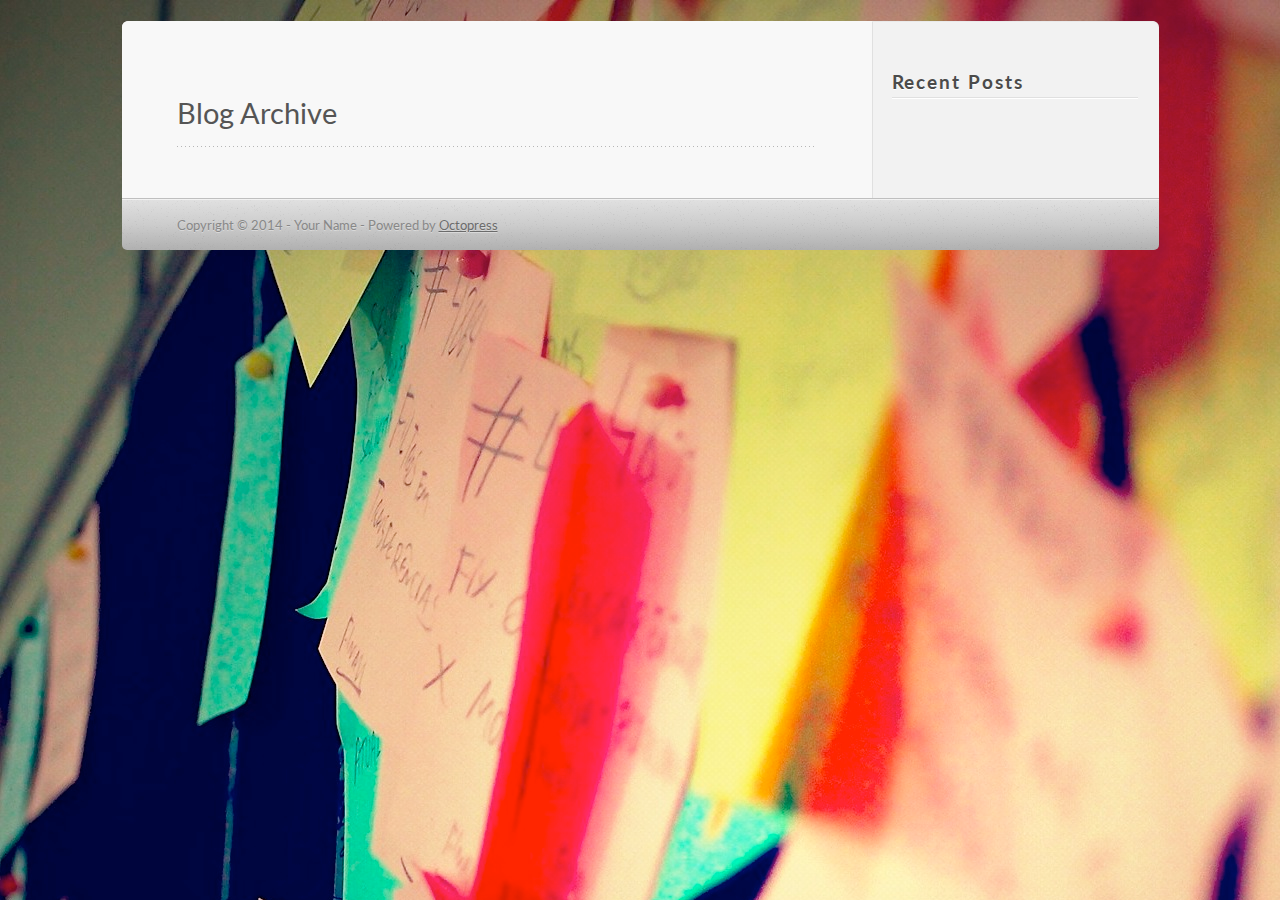
==== archives/index.html @ b5dac249 "Site updated at 2014-02-24 21:12:00 UTC" ====
<!DOCTYPE html>
<!--[if IEMobile 7 ]><html class="no-js iem7"><![endif]-->
<!--[if lt IE 9]><html class="no-js lte-ie8"><![endif]-->
<!--[if (gt IE 8)|(gt IEMobile 7)|!(IEMobile)|!(IE)]><!--><html class="no-js" lang="en"><!--<![endif]-->
<head>
  <meta charset="utf-8">
  <title>Blog Archive - My Octopress Blog</title>
  <meta name="author" content="Your Name">

  
  <meta name="description" content=" Blog Archive Recent Posts ">
  

  <!-- http://t.co/dKP3o1e -->
  <meta name="HandheldFriendly" content="True">
  <meta name="MobileOptimized" content="320">
  <meta name="viewport" content="width=device-width, initial-scale=1">

  
  <link rel="canonical" href="http://www.markkevans.com/archives">
  <link href="/favicon.png" rel="icon">
  <link href="/stylesheets/screen.css" media="screen, projection" rel="stylesheet" type="text/css">
  <link href="/atom.xml" rel="alternate" title="My Octopress Blog" type="application/atom+xml">
  <script src="/javascripts/modernizr-2.0.js"></script>
  <script src="//ajax.googleapis.com/ajax/libs/jquery/1.9.1/jquery.min.js"></script>
  <script>!window.jQuery && document.write(unescape('%3Cscript src="./javascripts/lib/jquery.min.js"%3E%3C/script%3E'))</script>
  <script src="/javascripts/octopress.js" type="text/javascript"></script>
  <!--Fonts from Google"s Web font directory at http://google.com/webfonts -->
<link href="http://fonts.googleapis.com/css?family=PT+Serif:regular,italic,bold,bolditalic" rel="stylesheet" type="text/css">
<link href="http://fonts.googleapis.com/css?family=PT+Sans:regular,italic,bold,bolditalic" rel="stylesheet" type="text/css">
<link href='http://fonts.googleapis.com/css?family=Lato:400,700,400italic,700italic' rel='stylesheet' type='text/css'>


  

</head>

<body   >
  <header role="banner"><hgroup>
</hgroup>

</header>
  <!-- <nav role="navigation"><ul class="subscription" data-subscription="rss">
  <li><a href="/atom.xml" rel="subscribe-rss" title="subscribe via RSS">RSS</a></li>
  
</ul>
  
<form action="http://google.com/search" method="get">
  <fieldset role="search">
    <input type="hidden" name="q" value="site:www.markkevans.com" />
    <input class="search" type="text" name="q" results="0" placeholder="Search"/>
  </fieldset>
</form>
  
<ul class="main-navigation">
  <li><a href="/">Blog</a></li>
  <li><a href="/blog/archives">Archives</a></li>
</ul>

</nav> -->
  <div id="main">
    <div id="content">
      <div>
<article role="article">
  
  <header>
    <h1 class="entry-title">Blog Archive</h1>
    
  </header>
  
  <div id="blog-archives">

</div>

  
</article>

</div>

<aside class="sidebar">
  
    <section>
  <h1>Recent Posts</h1>
  <ul id="recent_posts">
    
  </ul>
</section>





  
</aside>


    </div>
  </div>
  <footer role="contentinfo"><p>
  Copyright &copy; 2014 - Your Name -
  <span class="credit">Powered by <a href="http://octopress.org">Octopress</a></span>
</p>

</footer>
  







  <script type="text/javascript">
    (function(){
      var twitterWidgets = document.createElement('script');
      twitterWidgets.type = 'text/javascript';
      twitterWidgets.async = true;
      twitterWidgets.src = 'http://platform.twitter.com/widgets.js';
      document.getElementsByTagName('head')[0].appendChild(twitterWidgets);
    })();
  </script>





</body>
</html>
---- stylesheets/screen.css ----
html,body,div,span,applet,object,iframe,h1,h2,h3,h4,h5,h6,p,blockquote,pre,a,abbr,acronym,address,big,cite,code,del,dfn,em,img,ins,kbd,q,s,samp,small,strike,strong,sub,sup,tt,var,b,u,i,center,dl,dt,dd,ol,ul,li,fieldset,form,label,legend,table,caption,tbody,tfoot,thead,tr,th,td,article,aside,canvas,details,embed,figure,figcaption,footer,header,hgroup,menu,nav,output,ruby,section,summary,time,mark,audio,video{margin:0;padding:0;border:0;font:inherit;font-size:100%;vertical-align:baseline}html{line-height:1}ol,ul{list-style:none}table{border-collapse:collapse;border-spacing:0}caption,th,td{text-align:left;font-weight:normal;vertical-align:middle}q,blockquote{quotes:none}q:before,q:after,blockquote:before,blockquote:after{content:"";content:none}a img{border:none}article,aside,details,figcaption,figure,footer,header,hgroup,menu,nav,section,summary{display:block}article,aside,details,figcaption,figure,footer,header,hgroup,menu,nav,section,summary{display:block}a{color:#f3644c}a:visited{color:#9af239}a:focus{color:#ff8773}a:hover{color:#ff8773}a:active{color:#ff4627}aside.sidebar a{color:#f3644c}aside.sidebar a:focus{color:#ff8773}aside.sidebar a:hover{color:#ff8773}aside.sidebar a:active{color:#ff4627}a{-webkit-transition:color 0.3s;-moz-transition:color 0.3s;-o-transition:color 0.3s;transition:color 0.3s}html{background:#252525 url('/images/line-tile.png?1393188889') top left}body>div{background:#f2f2f2 url('/images/noise.png?1393276262') top left;border-bottom:1px solid #bfbfbf}body>div>div{background:#f8f8f8 url('/images/noise.png?1393276262') top left;border-right:1px solid #e0e0e0}.heading,body>header h1,h1,h2,h3,h4,h5,h6{font-family:"Lato",sans-serif}.sans,body>header h2,article header p.meta,article>footer,#content .blog-index footer,html .gist .gist-file .gist-meta,#blog-archives a.category,#blog-archives time,aside.sidebar section,body>footer{font-family:"Lato",sans-serif}.serif,body,#content .blog-index a[rel=full-article]{font-family:"Lato",sans-serif}.mono,pre,code,tt,p code,li code{font-family:Menlo,Monaco,"Andale Mono","lucida console","Courier New",monospace}body>header h1{font-size:2.2em;font-family:"League",Helvetica,Arial,sans-serif;font-weight:normal;line-height:1.2em;margin-bottom:0.6667em}body>header h2{font-family:"Lato",sans-serif}body{line-height:1.5em;color:#222}h1{font-size:2.2em;line-height:1.2em}@media only screen and (min-width: 992px){body{font-size:1.15em}h1{font-size:2.6em;line-height:1.2em}}h1,h2,h3,h4,h5,h6{text-rendering:optimizelegibility;margin-bottom:1em;font-weight:bold}h2,section h1{font-size:1.5em}h3,section h2,section section h1{font-size:1.3em}h4,section h3,section section h2,section section section h1{font-size:1em}h5,section h4,section section h3{font-size:.9em}h6,section h5,section section h4,section section section h3{font-size:.8em}p,article blockquote,ul,ol{margin-bottom:1.5em}ul{list-style-type:disc}ul ul{list-style-type:circle;margin-bottom:0px}ul ul ul{list-style-type:square;margin-bottom:0px}ol{list-style-type:decimal}ol ol{list-style-type:lower-alpha;margin-bottom:0px}ol ol ol{list-style-type:lower-roman;margin-bottom:0px}ul,ul ul,ul ol,ol,ol ul,ol ol{margin-left:1.3em}ul ul,ul ol,ol ul,ol ol{margin-bottom:0em}strong{font-weight:bold}em{font-style:italic}sup,sub{font-size:0.75em;position:relative;display:inline-block;padding:0 .2em;line-height:.8em}sup{top:-.5em}sub{bottom:-.5em}a[rev='footnote']{font-size:.75em;padding:0 .3em;line-height:1}q{font-style:italic}q:before{content:"\201C"}q:after{content:"\201D"}em,dfn{font-style:italic}strong,dfn{font-weight:bold}del,s{text-decoration:line-through}abbr,acronym{border-bottom:1px dotted;cursor:help}hr{margin-bottom:0.2em}small{font-size:.8em}big{font-size:1.2em}article blockquote{font-style:italic;position:relative;font-size:1.2em;line-height:1.5em;padding-left:1em;border-left:4px solid rgba(170,170,170,0.5)}article blockquote cite{font-style:italic}article blockquote cite a{color:#aaa !important;word-wrap:break-word}article blockquote cite:before{content:'\2014';padding-right:.3em;padding-left:.3em;color:#aaa}@media only screen and (min-width: 992px){article blockquote{padding-left:1.5em;border-left-width:4px}}.pullquote-right:before,.pullquote-left:before{padding:0;border:none;content:attr(data-pullquote);float:right;width:45%;margin:.5em 0 1em 1.5em;position:relative;top:7px;font-size:1.4em;line-height:1.45em}.pullquote-left:before{float:left;margin:.5em 1.5em 1em 0}.force-wrap,article a,aside.sidebar a{white-space:-moz-pre-wrap;white-space:-pre-wrap;white-space:-o-pre-wrap;white-space:pre-wrap;word-wrap:break-word}.group,body>header,body>nav,body>footer,body #content>article,body #content>div>article,body #content>div>section,body div.pagination,aside.sidebar,#main,#content,.sidebar{*zoom:1}.group:after,body>header:after,body>nav:after,body>footer:after,body #content>article:after,body #content>div>section:after,body div.pagination:after,#main:after,#content:after,.sidebar:after{content:"";display:table;clear:both}body{-webkit-text-size-adjust:none;max-width:1037px;position:relative;margin:0 auto}body>header,body>nav,body>footer,body #content>article,body #content>div>article,body #content>div>section{padding-left:18px;padding-right:18px}@media only screen and (min-width: 480px){body>header,body>nav,body>footer,body #content>article,body #content>div>article,body #content>div>section{padding-left:25px;padding-right:25px}}@media only screen and (min-width: 768px){body>header,body>nav,body>footer,body #content>article,body #content>div>article,body #content>div>section{padding-left:35px;padding-right:35px}}@media only screen and (min-width: 992px){body>header,body>nav,body>footer,body #content>article,body #content>div>article,body #content>div>section{padding-left:55px;padding-right:55px}}body div.pagination{margin-left:18px;margin-right:18px}@media only screen and (min-width: 480px){body div.pagination{margin-left:25px;margin-right:25px}}@media only screen and (min-width: 768px){body div.pagination{margin-left:35px;margin-right:35px}}@media only screen and (min-width: 992px){body div.pagination{margin-left:55px;margin-right:55px}}body>header{font-size:1em;padding-top:1.5em;padding-bottom:1.5em}#content{overflow:hidden}#content>div,#content>article{width:100%}aside.sidebar{float:none;padding:0 18px 1px;background-color:#f7f7f7;border-top:1px solid #e0e0e0}.flex-content,article img,article video,article .flash-video,aside.sidebar img{max-width:100%;height:auto}.basic-alignment.left,article img.left,article video.left,article .left.flash-video,aside.sidebar img.left{float:left;margin-right:1.5em}.basic-alignment.right,article img.right,article video.right,article .right.flash-video,aside.sidebar img.right{float:right;margin-left:1.5em}.basic-alignment.center,article img.center,article video.center,article .center.flash-video,aside.sidebar img.center{display:block;margin:0 auto 1.5em}.basic-alignment.left,article img.left,article video.left,article .left.flash-video,aside.sidebar img.left,.basic-alignment.right,article img.right,article video.right,article .right.flash-video,aside.sidebar img.right{margin-bottom:.8em}.toggle-sidebar,.no-sidebar .toggle-sidebar{display:none}@media only screen and (min-width: 750px){body.sidebar-footer aside.sidebar{float:none;width:auto;clear:left;margin:0;padding:0 35px 1px;background-color:#f7f7f7;border-top:1px solid #eaeaea}body.sidebar-footer aside.sidebar section.odd,body.sidebar-footer aside.sidebar section.even{float:left;width:48%}body.sidebar-footer aside.sidebar section.odd{margin-left:0}body.sidebar-footer aside.sidebar section.even{margin-left:4%}body.sidebar-footer aside.sidebar.thirds section{width:30%;margin-left:5%}body.sidebar-footer aside.sidebar.thirds section.first{margin-left:0;clear:both}}body.sidebar-footer #content{margin-right:0px}body.sidebar-footer .toggle-sidebar{display:none}@media only screen and (min-width: 550px){body>header{font-size:1em}}@media only screen and (min-width: 750px){aside.sidebar{float:none;width:auto;clear:left;margin:0;padding:0 35px 1px;background-color:#f7f7f7;border-top:1px solid #eaeaea}aside.sidebar section.odd,aside.sidebar section.even{float:left;width:48%}aside.sidebar section.odd{margin-left:0}aside.sidebar section.even{margin-left:4%}aside.sidebar.thirds section{width:30%;margin-left:5%}aside.sidebar.thirds section.first{margin-left:0;clear:both}}@media only screen and (min-width: 768px){body{-webkit-text-size-adjust:auto}body>header{font-size:1.2em}#main{padding:0;margin:0 auto}#content{overflow:visible;margin-right:286px;position:relative}.no-sidebar #content{margin-right:0;border-right:0}.collapse-sidebar #content{margin-right:20px}#content>div,#content>article{padding-top:17.5px;padding-bottom:17.5px;float:left}aside.sidebar{width:256px;padding:0 15px 15px;background:none;clear:none;float:left;margin:0 -100% 0 0}aside.sidebar section{width:auto;margin-left:0}aside.sidebar section.odd,aside.sidebar section.even{float:none;width:auto;margin-left:0}.collapse-sidebar aside.sidebar{float:none;width:auto;clear:left;margin:0;padding:0 35px 1px;background-color:#f7f7f7;border-top:1px solid #eaeaea}.collapse-sidebar aside.sidebar section.odd,.collapse-sidebar aside.sidebar section.even{float:left;width:48%}.collapse-sidebar aside.sidebar section.odd{margin-left:0}.collapse-sidebar aside.sidebar section.even{margin-left:4%}.collapse-sidebar aside.sidebar.thirds section{width:30%;margin-left:5%}.collapse-sidebar aside.sidebar.thirds section.first{margin-left:0;clear:both}}@media only screen and (min-width: 992px){body>header{font-size:1.3em}#content{margin-right:286px}#content>div,#content>article{padding-top:27.5px;padding-bottom:27.5px}aside.sidebar{width:246px;padding:1.2em 20px 20px}.collapse-sidebar aside.sidebar{padding-left:55px;padding-right:55px}}@media only screen and (min-width: 768px){ul,ol{margin-left:0}}body>header{background:#333}body>header h1{display:inline-block;margin:0}body>header h1 a,body>header h1 a:visited,body>header h1 a:hover{color:#f2f2f2;text-decoration:none}body>header h2{margin:.2em 0 0;font-size:1em;color:#aaa;font-weight:normal}body>nav{position:relative;background-color:#ccc;background:url('/images/noise.png?1393276262'),-webkit-gradient(linear, 50% 0%, 50% 100%, color-stop(0%, #e0e0e0), color-stop(50%, #cccccc), color-stop(100%, #b0b0b0));background:url('/images/noise.png?1393276262'),-webkit-linear-gradient(#e0e0e0,#cccccc,#b0b0b0);background:url('/images/noise.png?1393276262'),-moz-linear-gradient(#e0e0e0,#cccccc,#b0b0b0);background:url('/images/noise.png?1393276262'),-o-linear-gradient(#e0e0e0,#cccccc,#b0b0b0);background:url('/images/noise.png?1393276262'),linear-gradient(#e0e0e0,#cccccc,#b0b0b0);border-top:1px solid #f2f2f2;border-bottom:1px solid #8c8c8c;padding-top:.35em;padding-bottom:.35em}body>nav form{-webkit-background-clip:padding;-moz-background-clip:padding;background-clip:padding-box;margin:0;padding:0}body>nav form .search{padding:.3em .5em 0;font-size:.85em;font-family:"Lato",sans-serif;line-height:1.1em;width:95%;-webkit-border-radius:0.5em;-moz-border-radius:0.5em;-ms-border-radius:0.5em;-o-border-radius:0.5em;border-radius:0.5em;-webkit-background-clip:padding;-moz-background-clip:padding;background-clip:padding-box;-webkit-box-shadow:#d1d1d1 0 1px;-moz-box-shadow:#d1d1d1 0 1px;box-shadow:#d1d1d1 0 1px;background-color:#f2f2f2;border:1px solid #b3b3b3;color:#888}body>nav form .search:focus{color:#444;border-color:#80b1df;-webkit-box-shadow:#80b1df 0 0 4px,#80b1df 0 0 3px inset;-moz-box-shadow:#80b1df 0 0 4px,#80b1df 0 0 3px inset;box-shadow:#80b1df 0 0 4px,#80b1df 0 0 3px inset;background-color:#fff;outline:none}body>nav fieldset[role=search]{float:right;width:48%}body>nav fieldset.mobile-nav{float:left;width:48%}body>nav fieldset.mobile-nav select{width:100%;font-size:.8em;border:1px solid #888}body>nav ul{display:none}@media only screen and (min-width: 550px){body>nav{font-size:.9em}body>nav ul{margin:0;padding:0;border:0;overflow:hidden;*zoom:1;float:left;display:block;padding-top:.15em}body>nav ul li{list-style-image:none;list-style-type:none;margin-left:0;white-space:nowrap;display:inline;float:left;padding-left:0;padding-right:0}body>nav ul li:first-child,body>nav ul li.first{padding-left:0}body>nav ul li:last-child{padding-right:0}body>nav ul li.last{padding-right:0}body>nav ul.subscription{margin-left:.8em;float:right}body>nav ul.subscription li:last-child a{padding-right:0}body>nav ul li{margin:0}body>nav a{color:#6b6b6b;font-family:"Lato",sans-serif;text-shadow:#ebebeb 0 1px;float:left;text-decoration:none;font-size:1.1em;padding:.1em 0;line-height:1.5em}body>nav a:visited{color:#6b6b6b}body>nav a:hover{color:#2b2b2b}body>nav li+li{border-left:1px solid #b0b0b0;margin-left:.8em}body>nav li+li a{padding-left:.8em;border-left:1px solid #dedede}body>nav form{float:right;text-align:left;padding-left:.8em;width:221px}body>nav form .search{width:93%;font-size:.95em;line-height:1.2em}body>nav ul[data-subscription$=email]+form{width:143px}body>nav ul[data-subscription$=email]+form .search{width:91%}body>nav fieldset.mobile-nav{display:none}body>nav fieldset[role=search]{width:99%}}@media only screen and (min-width: 992px){body>nav form{width:201px}body>nav ul[data-subscription$=email]+form{width:133px}}.no-placeholder body>nav .search{background:#f2f2f2 url('/images/search.png?1393276262') 0.3em 0.25em no-repeat;text-indent:1.3em}@media only screen and (min-width: 550px){.maskImage body>nav ul[data-subscription$=email]+form{width:169px}}@media only screen and (min-width: 992px){.maskImage body>nav ul[data-subscription$=email]+form{width:159px}}.maskImage ul.subscription{position:relative;top:.2em}.maskImage ul.subscription li,.maskImage ul.subscription a{border:0;padding:0}.maskImage a[rel=subscribe-rss]{position:relative;top:0px;text-indent:-999999em;background-color:#dedede;border:0;padding:0}.maskImage a[rel=subscribe-rss],.maskImage a[rel=subscribe-rss]:after{-webkit-mask-image:url('/images/rss.png?1393276262');-moz-mask-image:url('/images/rss.png?1393276262');-ms-mask-image:url('/images/rss.png?1393276262');-o-mask-image:url('/images/rss.png?1393276262');mask-image:url('/images/rss.png?1393276262');-webkit-mask-repeat:no-repeat;-moz-mask-repeat:no-repeat;-ms-mask-repeat:no-repeat;-o-mask-repeat:no-repeat;mask-repeat:no-repeat;width:22px;height:22px}.maskImage a[rel=subscribe-rss]:after{content:"";position:absolute;top:-1px;left:0;background-color:#ababab}.maskImage a[rel=subscribe-rss]:hover:after{background-color:#9e9e9e}.maskImage a[rel=subscribe-email]{position:relative;top:0px;text-indent:-999999em;background-color:#dedede;border:0;padding:0}.maskImage a[rel=subscribe-email],.maskImage a[rel=subscribe-email]:after{-webkit-mask-image:url('/images/email.png?1393276262');-moz-mask-image:url('/images/email.png?1393276262');-ms-mask-image:url('/images/email.png?1393276262');-o-mask-image:url('/images/email.png?1393276262');mask-image:url('/images/email.png?1393276262');-webkit-mask-repeat:no-repeat;-moz-mask-repeat:no-repeat;-ms-mask-repeat:no-repeat;-o-mask-repeat:no-repeat;mask-repeat:no-repeat;width:28px;height:22px}.maskImage a[rel=subscribe-email]:after{content:"";position:absolute;top:-1px;left:0;background-color:#ababab}.maskImage a[rel=subscribe-email]:hover:after{background-color:#9e9e9e}article{padding-top:1em}article header{position:relative;padding-top:2em;padding-bottom:1em;margin-bottom:1em;background:url('[data-uri]') bottom left repeat-x}article header h1{margin:0}article header h1 a{text-decoration:none}article header h1 a:hover{text-decoration:underline}article header p{font-size:.9em;color:#aaa;margin:0}article header p.meta{text-transform:uppercase;position:absolute;top:0}@media only screen and (min-width: 768px){article header{margin-bottom:1.5em;padding-bottom:1em;background:url('[data-uri]') bottom left repeat-x}}article h2{padding-top:0.8em;background:url('[data-uri]') top left repeat-x}.entry-content article h2:first-child,article header+h2{padding-top:0}article h2:first-child,article header+h2{background:none}article .feature{padding-top:.5em;margin-bottom:1em;padding-bottom:1em;background:url('[data-uri]') bottom left repeat-x;font-size:2.0em;font-style:italic;line-height:1.3em}article img,article video,article .flash-video{-webkit-border-radius:0.3em;-moz-border-radius:0.3em;-ms-border-radius:0.3em;-o-border-radius:0.3em;border-radius:0.3em;-webkit-box-shadow:rgba(0,0,0,0.15) 0 1px 4px;-moz-box-shadow:rgba(0,0,0,0.15) 0 1px 4px;box-shadow:rgba(0,0,0,0.15) 0 1px 4px;-webkit-box-sizing:border-box;-moz-box-sizing:border-box;box-sizing:border-box;border:#fff 0.5em solid}article video,article .flash-video{margin:0 auto 1.5em}article video{display:block;width:100%}article .flash-video>div{position:relative;display:block;padding-bottom:56.25%;padding-top:1px;height:0;overflow:hidden}article .flash-video>div iframe,article .flash-video>div object,article .flash-video>div embed{position:absolute;top:0;left:0;width:100%;height:100%}article>footer{padding-bottom:2.5em;margin-top:2em}article>footer p.meta{margin-bottom:.8em;font-size:.85em;clear:both;overflow:hidden}.blog-index article+article{background:url('[data-uri]') top left repeat-x}#content .blog-index{padding-top:0;padding-bottom:0}#content .blog-index article{padding-top:2em}#content .blog-index article header{background:none;padding-bottom:0}#content .blog-index article h1{font-size:2.2em}#content .blog-index article h1 a{color:inherit}#content .blog-index article h1 a:hover{color:#ff8773}#content .blog-index a[rel=full-article]{background:#ebebeb;display:inline-block;padding:.4em .8em;margin-right:.5em;text-decoration:none;color:#666;-webkit-transition:background-color 0.5s;-moz-transition:background-color 0.5s;-o-transition:background-color 0.5s;transition:background-color 0.5s}#content .blog-index a[rel=full-article]:hover{background:#ff8773;text-shadow:none;color:#f8f8f8}#content .blog-index footer{margin-top:1em}.separator,article>footer .byline+time:before,article>footer time+time:before,article>footer .comments:before,article>footer .byline ~ .categories:before{content:"\2022 ";padding:0 .4em 0 .2em;display:inline-block}#content div.pagination{text-align:center;font-size:.95em;position:relative;background:url('[data-uri]') top left repeat-x;padding-top:1.5em;padding-bottom:1.5em}#content div.pagination a{text-decoration:none;color:#aaa}#content div.pagination a.prev{position:absolute;left:0}#content div.pagination a.next{position:absolute;right:0}#content div.pagination a:hover{color:#ff8773}#content div.pagination a[href*=archive]:before,#content div.pagination a[href*=archive]:after{content:'\2014';padding:0 .3em}p.meta+.sharing{padding-top:1em;padding-left:0;background:url('[data-uri]') top left repeat-x}#fb-root{display:none}.highlight,html .gist .gist-file .gist-syntax .gist-highlight{border:1px solid #05232b !important}.highlight table td.code,html .gist .gist-file .gist-syntax .gist-highlight table td.code{width:100%}.highlight .line-numbers,html .gist .gist-file .gist-syntax .highlight .line_numbers{text-align:right;font-size:13px;line-height:1.45em;background:#073642 url('/images/noise.png?1393276262') top left !important;border-right:1px solid #00232c !important;-webkit-box-shadow:#083e4b -1px 0 inset;-moz-box-shadow:#083e4b -1px 0 inset;box-shadow:#083e4b -1px 0 inset;text-shadow:#021014 0 -1px;padding:.8em !important;-webkit-border-radius:0;-moz-border-radius:0;-ms-border-radius:0;-o-border-radius:0;border-radius:0}.highlight .line-numbers span,html .gist .gist-file .gist-syntax .highlight .line_numbers span{color:#586e75 !important}figure.code,.gist-file,pre{-webkit-box-shadow:rgba(0,0,0,0.06) 0 0 10px;-moz-box-shadow:rgba(0,0,0,0.06) 0 0 10px;box-shadow:rgba(0,0,0,0.06) 0 0 10px}figure.code .highlight pre,.gist-file .highlight pre,pre .highlight pre{-webkit-box-shadow:none;-moz-box-shadow:none;box-shadow:none}.gist .highlight *::-moz-selection,figure.code .highlight *::-moz-selection{background:#386774;color:inherit;text-shadow:#002b36 0 1px}.gist .highlight *::-webkit-selection,figure.code .highlight *::-webkit-selection{background:#386774;color:inherit;text-shadow:#002b36 0 1px}.gist .highlight *::selection,figure.code .highlight *::selection{background:#386774;color:inherit;text-shadow:#002b36 0 1px}html .gist .gist-file{margin-bottom:1.8em;position:relative;border:none;padding-top:26px !important}html .gist .gist-file .highlight{margin-bottom:0}html .gist .gist-file .gist-syntax{border-bottom:0 !important;background:none !important}html .gist .gist-file .gist-syntax .gist-highlight{background:#002b36 !important}html .gist .gist-file .gist-syntax .highlight pre{padding:0}html .gist .gist-file .gist-meta{padding:.6em 0.8em;border:1px solid #083e4b !important;color:#586e75;font-size:.7em !important;background:#073642 url('/images/noise.png?1393276262') top left;line-height:1.5em}html .gist .gist-file .gist-meta a{color:#75878b !important;text-decoration:none}html .gist .gist-file .gist-meta a:hover{text-decoration:underline}html .gist .gist-file .gist-meta a:hover{color:#93a1a1 !important}html .gist .gist-file .gist-meta a[href*='#file']{position:absolute;top:0;left:0;right:-10px;color:#474747 !important}html .gist .gist-file .gist-meta a[href*='#file']:hover{color:#f3644c !important}html .gist .gist-file .gist-meta a[href*=raw]{top:.4em}pre{background:#002b36 url('/images/noise.png?1393276262') top left;-webkit-border-radius:0.4em;-moz-border-radius:0.4em;-ms-border-radius:0.4em;-o-border-radius:0.4em;border-radius:0.4em;border:1px solid #05232b;line-height:1.45em;font-size:13px;margin-bottom:2.1em;padding:.8em 1em;color:#93a1a1;overflow:auto}h3.filename+pre{-moz-border-radius-topleft:0px;-webkit-border-top-left-radius:0px;border-top-left-radius:0px;-moz-border-radius-topright:0px;-webkit-border-top-right-radius:0px;border-top-right-radius:0px}p code,li code{display:inline-block;white-space:no-wrap;background:#fff;font-size:.8em;line-height:1.5em;color:#555;border:1px solid #ddd;-webkit-border-radius:0.4em;-moz-border-radius:0.4em;-ms-border-radius:0.4em;-o-border-radius:0.4em;border-radius:0.4em;padding:0 .3em;margin:-1px 0}p pre code,li pre code{font-size:1em !important;background:none;border:none}.pre-code,html .gist .gist-file .gist-syntax .highlight pre,.highlight code{font-family:Menlo,Monaco,"Andale Mono","lucida console","Courier New",monospace !important;overflow:scroll;overflow-y:hidden;display:block;padding:.8em;overflow-x:auto;line-height:1.45em;background:#002b36 url('/images/noise.png?1393276262') top left !important;color:#93a1a1 !important}.pre-code span,html .gist .gist-file .gist-syntax .highlight pre span,.highlight code span{color:#93a1a1 !important}.pre-code span,html .gist .gist-file .gist-syntax .highlight pre span,.highlight code span{font-style:normal !important;font-weight:normal !important}.pre-code .c,html .gist .gist-file .gist-syntax .highlight pre .c,.highlight code .c{color:#586e75 !important;font-style:italic !important}.pre-code .cm,html .gist .gist-file .gist-syntax .highlight pre .cm,.highlight code .cm{color:#586e75 !important;font-style:italic !important}.pre-code .cp,html .gist .gist-file .gist-syntax .highlight pre .cp,.highlight code .cp{color:#586e75 !important;font-style:italic !important}.pre-code .c1,html .gist .gist-file .gist-syntax .highlight pre .c1,.highlight code .c1{color:#586e75 !important;font-style:italic !important}.pre-code .cs,html .gist .gist-file .gist-syntax .highlight pre .cs,.highlight code .cs{color:#586e75 !important;font-weight:bold !important;font-style:italic !important}.pre-code .err,html .gist .gist-file .gist-syntax .highlight pre .err,.highlight code .err{color:#dc322f !important;background:none !important}.pre-code .k,html .gist .gist-file .gist-syntax .highlight pre .k,.highlight code .k{color:#cb4b16 !important}.pre-code .o,html .gist .gist-file .gist-syntax .highlight pre .o,.highlight code .o{color:#93a1a1 !important;font-weight:bold !important}.pre-code .p,html .gist .gist-file .gist-syntax .highlight pre .p,.highlight code .p{color:#93a1a1 !important}.pre-code .ow,html .gist .gist-file .gist-syntax .highlight pre .ow,.highlight code .ow{color:#2aa198 !important;font-weight:bold !important}.pre-code .gd,html .gist .gist-file .gist-syntax .highlight pre .gd,.highlight code .gd{color:#93a1a1 !important;background-color:#372c34 !important;display:inline-block}.pre-code .gd .x,html .gist .gist-file .gist-syntax .highlight pre .gd .x,.highlight code .gd .x{color:#93a1a1 !important;background-color:#4d2d33 !important;display:inline-block}.pre-code .ge,html .gist .gist-file .gist-syntax .highlight pre .ge,.highlight code .ge{color:#93a1a1 !important;font-style:italic !important}.pre-code .gh,html .gist .gist-file .gist-syntax .highlight pre .gh,.highlight code .gh{color:#586e75 !important}.pre-code .gi,html .gist .gist-file .gist-syntax .highlight pre .gi,.highlight code .gi{color:#93a1a1 !important;background-color:#1a412b !important;display:inline-block}.pre-code .gi .x,html .gist .gist-file .gist-syntax .highlight pre .gi .x,.highlight code .gi .x{color:#93a1a1 !important;background-color:#355720 !important;display:inline-block}.pre-code .gs,html .gist .gist-file .gist-syntax .highlight pre .gs,.highlight code .gs{color:#93a1a1 !important;font-weight:bold !important}.pre-code .gu,html .gist .gist-file .gist-syntax .highlight pre .gu,.highlight code .gu{color:#6c71c4 !important}.pre-code .kc,html .gist .gist-file .gist-syntax .highlight pre .kc,.highlight code .kc{color:#859900 !important;font-weight:bold !important}.pre-code .kd,html .gist .gist-file .gist-syntax .highlight pre .kd,.highlight code .kd{color:#268bd2 !important}.pre-code .kp,html .gist .gist-file .gist-syntax .highlight pre .kp,.highlight code .kp{color:#cb4b16 !important;font-weight:bold !important}.pre-code .kr,html .gist .gist-file .gist-syntax .highlight pre .kr,.highlight code .kr{color:#d33682 !important;font-weight:bold !important}.pre-code .kt,html .gist .gist-file .gist-syntax .highlight pre .kt,.highlight code .kt{color:#2aa198 !important}.pre-code .n,html .gist .gist-file .gist-syntax .highlight pre .n,.highlight code .n{color:#268bd2 !important}.pre-code .na,html .gist .gist-file .gist-syntax .highlight pre .na,.highlight code .na{color:#268bd2 !important}.pre-code .nb,html .gist .gist-file .gist-syntax .highlight pre .nb,.highlight code .nb{color:#859900 !important}.pre-code .nc,html .gist .gist-file .gist-syntax .highlight pre .nc,.highlight code .nc{color:#d33682 !important}.pre-code .no,html .gist .gist-file .gist-syntax .highlight pre .no,.highlight code .no{color:#b58900 !important}.pre-code .nl,html .gist .gist-file .gist-syntax .highlight pre .nl,.highlight code .nl{color:#859900 !important}.pre-code .ne,html .gist .gist-file .gist-syntax .highlight pre .ne,.highlight code .ne{color:#268bd2 !important;font-weight:bold !important}.pre-code .nf,html .gist .gist-file .gist-syntax .highlight pre .nf,.highlight code .nf{color:#268bd2 !important;font-weight:bold !important}.pre-code .nn,html .gist .gist-file .gist-syntax .highlight pre .nn,.highlight code .nn{color:#b58900 !important}.pre-code .nt,html .gist .gist-file .gist-syntax .highlight pre .nt,.highlight code .nt{color:#268bd2 !important;font-weight:bold !important}.pre-code .nx,html .gist .gist-file .gist-syntax .highlight pre .nx,.highlight code .nx{color:#b58900 !important}.pre-code .vg,html .gist .gist-file .gist-syntax .highlight pre .vg,.highlight code .vg{color:#268bd2 !important}.pre-code .vi,html .gist .gist-file .gist-syntax .highlight pre .vi,.highlight code .vi{color:#268bd2 !important}.pre-code .nv,html .gist .gist-file .gist-syntax .highlight pre .nv,.highlight code .nv{color:#268bd2 !important}.pre-code .mf,html .gist .gist-file .gist-syntax .highlight pre .mf,.highlight code .mf{color:#2aa198 !important}.pre-code .m,html .gist .gist-file .gist-syntax .highlight pre .m,.highlight code .m{color:#2aa198 !important}.pre-code .mh,html .gist .gist-file .gist-syntax .highlight pre .mh,.highlight code .mh{color:#2aa198 !important}.pre-code .mi,html .gist .gist-file .gist-syntax .highlight pre .mi,.highlight code .mi{color:#2aa198 !important}.pre-code .s,html .gist .gist-file .gist-syntax .highlight pre .s,.highlight code .s{color:#2aa198 !important}.pre-code .sd,html .gist .gist-file .gist-syntax .highlight pre .sd,.highlight code .sd{color:#2aa198 !important}.pre-code .s2,html .gist .gist-file .gist-syntax .highlight pre .s2,.highlight code .s2{color:#2aa198 !important}.pre-code .se,html .gist .gist-file .gist-syntax .highlight pre .se,.highlight code .se{color:#dc322f !important}.pre-code .si,html .gist .gist-file .gist-syntax .highlight pre .si,.highlight code .si{color:#268bd2 !important}.pre-code .sr,html .gist .gist-file .gist-syntax .highlight pre .sr,.highlight code .sr{color:#2aa198 !important}.pre-code .s1,html .gist .gist-file .gist-syntax .highlight pre .s1,.highlight code .s1{color:#2aa198 !important}.pre-code div .gd,html .gist .gist-file .gist-syntax .highlight pre div .gd,.highlight code div .gd,.pre-code div .gd .x,html .gist .gist-file .gist-syntax .highlight pre div .gd .x,.highlight code div .gd .x,.pre-code div .gi,html .gist .gist-file .gist-syntax .highlight pre div .gi,.highlight code div .gi,.pre-code div .gi .x,html .gist .gist-file .gist-syntax .highlight pre div .gi .x,.highlight code div .gi .x{display:inline-block;width:100%}.highlight,.gist-highlight{margin-bottom:1.8em;background:#002b36;overflow-y:hidden;overflow-x:auto}.highlight pre,.gist-highlight pre{background:none;-webkit-border-radius:0px;-moz-border-radius:0px;-ms-border-radius:0px;-o-border-radius:0px;border-radius:0px;border:none;padding:0;margin-bottom:0}pre::-webkit-scrollbar,.highlight::-webkit-scrollbar,.gist-highlight::-webkit-scrollbar{height:.5em;background:rgba(255,255,255,0.15)}pre::-webkit-scrollbar-thumb:horizontal,.highlight::-webkit-scrollbar-thumb:horizontal,.gist-highlight::-webkit-scrollbar-thumb:horizontal{background:rgba(255,255,255,0.2);-webkit-border-radius:4px;border-radius:4px}.highlight code{background:#000}figure.code{background:none;padding:0;border:0;margin-bottom:1.5em}figure.code pre{margin-bottom:0}figure.code figcaption{position:relative}figure.code .highlight{margin-bottom:0}.code-title,html .gist .gist-file .gist-meta a[href*='#file'],h3.filename,figure.code figcaption{text-align:center;font-size:13px;line-height:2em;text-shadow:#cbcccc 0 1px 0;color:#474747;font-weight:normal;margin-bottom:0;-moz-border-radius-topleft:5px;-webkit-border-top-left-radius:5px;border-top-left-radius:5px;-moz-border-radius-topright:5px;-webkit-border-top-right-radius:5px;border-top-right-radius:5px;font-family:"Helvetica Neue", Arial, "Lucida Grande", "Lucida Sans Unicode", Lucida, sans-serif;background:#aaa url('/images/code_bg.png?1393276262') top repeat-x;border:1px solid #565656;border-top-color:#cbcbcb;border-left-color:#a5a5a5;border-right-color:#a5a5a5;border-bottom:0}.download-source,html .gist .gist-file .gist-meta a[href*=raw],figure.code figcaption a{position:absolute;right:.8em;text-decoration:none;color:#666 !important;z-index:1;font-size:13px;text-shadow:#cbcccc 0 1px 0;padding-left:3em}.download-source:hover,html .gist .gist-file .gist-meta a[href*=raw]:hover,figure.code figcaption a:hover{text-decoration:underline}#archive #content>div,#archive #content>div>article{padding-top:0}#blog-archives{color:#aaa}#blog-archives article{padding:1em 0 1em;position:relative;background:url('[data-uri]') bottom left repeat-x}#blog-archives article:last-child{background:none}#blog-archives article footer{padding:0;margin:0}#blog-archives h1{color:#222;margin-bottom:.3em}#blog-archives h2{display:none}#blog-archives h1{font-size:1.5em}#blog-archives h1 a{text-decoration:none;color:inherit;font-weight:normal;display:inline-block}#blog-archives h1 a:hover{text-decoration:underline}#blog-archives h1 a:hover{color:#ff8773}#blog-archives a.category,#blog-archives time{color:#aaa}#blog-archives .entry-content{display:none}#blog-archives time{font-size:.9em;line-height:1.2em}#blog-archives time .month,#blog-archives time .day{display:inline-block}#blog-archives time .month{text-transform:uppercase}#blog-archives p{margin-bottom:1em}#blog-archives a,#blog-archives .entry-content a{color:inherit}#blog-archives a:hover,#blog-archives .entry-content a:hover{color:#ff8773}#blog-archives a:hover{color:#ff8773}@media only screen and (min-width: 550px){#blog-archives article{margin-left:5em}#blog-archives h2{margin-bottom:.3em;font-weight:normal;display:inline-block;position:relative;top:-1px;float:left}#blog-archives h2:first-child{padding-top:.75em}#blog-archives time{position:absolute;text-align:right;left:0em;top:1.8em}#blog-archives .year{display:none}#blog-archives article{padding-left:4.5em;padding-bottom:.7em}#blog-archives a.category{line-height:1.1em}}#content>.category article{margin-left:0;padding-left:6.8em}#content>.category .year{display:inline}.side-shadow-border,aside.sidebar section h1,aside.sidebar li{-webkit-box-shadow:#fff 0 1px;-moz-box-shadow:#fff 0 1px;box-shadow:#fff 0 1px}aside.sidebar{overflow:hidden;color:#4b4b4b;text-shadow:#fff 0 1px}aside.sidebar section{font-size:.8em;line-height:1.4em;margin-bottom:1.5em}aside.sidebar section h1{margin:1.5em 0 0;padding-bottom:.2em;border-bottom:1px solid #e0e0e0}aside.sidebar section h1+p{padding-top:.4em}aside.sidebar img{-webkit-border-radius:0.3em;-moz-border-radius:0.3em;-ms-border-radius:0.3em;-o-border-radius:0.3em;border-radius:0.3em;-webkit-box-shadow:rgba(0,0,0,0.15) 0 1px 4px;-moz-box-shadow:rgba(0,0,0,0.15) 0 1px 4px;box-shadow:rgba(0,0,0,0.15) 0 1px 4px;-webkit-box-sizing:border-box;-moz-box-sizing:border-box;box-sizing:border-box;border:#fff 0.3em solid}aside.sidebar ul{margin-bottom:0.5em;margin-left:0}aside.sidebar li{list-style:none;padding:.5em 0;margin:0;border-bottom:1px solid #e0e0e0}aside.sidebar li p:last-child{margin-bottom:0}aside.sidebar a{color:inherit;-webkit-transition:color 0.5s;-moz-transition:color 0.5s;-o-transition:color 0.5s;transition:color 0.5s}aside.sidebar:hover a{color:#f3644c}aside.sidebar:hover a:hover{color:#ff8773}.aside-alt-link,#tweets a[href*='twitter.com/search'],#pinboard_linkroll .pin-tag{color:#7e7e7e}.aside-alt-link:hover,#tweets a[href*='twitter.com/search']:hover,#pinboard_linkroll .pin-tag:hover{color:#ff8773}@media only screen and (min-width: 768px){.toggle-sidebar{outline:none;position:absolute;right:-10px;top:0;bottom:0;display:inline-block;text-decoration:none;color:#cecece;width:9px;cursor:pointer}.toggle-sidebar:hover{background:#e9e9e9;background:-webkit-gradient(linear, 0% 50%, 100% 50%, color-stop(0%, rgba(224,224,224,0.5)), color-stop(100%, rgba(224,224,224,0)));background:-webkit-linear-gradient(left, rgba(224,224,224,0.5),rgba(224,224,224,0));background:-moz-linear-gradient(left, rgba(224,224,224,0.5),rgba(224,224,224,0));background:-o-linear-gradient(left, rgba(224,224,224,0.5),rgba(224,224,224,0));background:linear-gradient(left, rgba(224,224,224,0.5),rgba(224,224,224,0))}.toggle-sidebar:after{position:absolute;right:-11px;top:0;width:20px;font-size:1.2em;line-height:1.1em;padding-bottom:.15em;-moz-border-radius-bottomright:0.3em;-webkit-border-bottom-right-radius:0.3em;border-bottom-right-radius:0.3em;text-align:center;background:#f8f8f8 url('/images/noise.png?1393276262') top left;border-bottom:1px solid #e0e0e0;border-right:1px solid #e0e0e0;content:"\00BB";text-indent:-1px}.collapse-sidebar .toggle-sidebar{text-indent:0px;right:-20px;width:19px}.collapse-sidebar .toggle-sidebar:hover{background:#e9e9e9}.collapse-sidebar .toggle-sidebar:after{border-left:1px solid #e0e0e0;text-shadow:#fff 0 1px;content:"\00AB";left:0px;right:0;text-align:center;text-indent:0;border:0;border-right-width:0;background:none}}#tweets .loading{background:url('[data-uri]') no-repeat center 0.5em;color:#c4c4c4;text-shadow:#f8f8f8 0 1px;text-align:center;padding:2.5em 0 .5em}#tweets .loading.error{background:url('[data-uri]') no-repeat center 0.5em}#tweets p{position:relative;padding-right:1em}#tweets a[href*=status]:first-child{color:#a4a4a4;float:right;padding:0 0 .1em 1em;position:relative;right:-1.3em;text-shadow:#fff 0 1px;font-size:.7em;text-decoration:none}#tweets a[href*=status]:first-child span{font-size:1.5em}#tweets a[href*=status]:first-child:hover{color:#ff8773;text-decoration:none}#tweets a[href*='twitter.com/search']{text-decoration:none}#tweets a[href*='twitter.com/search']:hover{text-decoration:underline}.googleplus h1{-moz-box-shadow:none !important;-webkit-box-shadow:none !important;-o-box-shadow:none !important;box-shadow:none !important;border-bottom:0px none !important}.googleplus a{text-decoration:none;white-space:normal !important;line-height:32px}.googleplus a img{float:left;margin-right:0.5em;border:0 none}.googleplus-hidden{position:absolute;top:-1000em;left:-1000em}#pinboard_linkroll .pin-title,#pinboard_linkroll .pin-description{display:block;margin-bottom:.5em}#pinboard_linkroll .pin-tag{text-decoration:none}#pinboard_linkroll .pin-tag:hover{text-decoration:underline}#pinboard_linkroll .pin-tag:after{content:','}#pinboard_linkroll .pin-tag:last-child:after{content:''}.delicious-posts a.delicious-link{margin-bottom:.5em;display:block}.delicious-posts p{font-size:1em}body>footer{font-size:.8em;color:#888;text-shadow:#d9d9d9 0 1px;background-color:#ccc;background:url('/images/noise.png?1393276262'),-webkit-gradient(linear, 50% 0%, 50% 100%, color-stop(0%, #e0e0e0), color-stop(50%, #cccccc), color-stop(100%, #b0b0b0));background:url('/images/noise.png?1393276262'),-webkit-linear-gradient(#e0e0e0,#cccccc,#b0b0b0);background:url('/images/noise.png?1393276262'),-moz-linear-gradient(#e0e0e0,#cccccc,#b0b0b0);background:url('/images/noise.png?1393276262'),-o-linear-gradient(#e0e0e0,#cccccc,#b0b0b0);background:url('/images/noise.png?1393276262'),linear-gradient(#e0e0e0,#cccccc,#b0b0b0);border-top:1px solid #f2f2f2;position:relative;padding-top:1em;padding-bottom:1em;margin-bottom:3em;-moz-border-radius-bottomleft:0.4em;-webkit-border-bottom-left-radius:0.4em;border-bottom-left-radius:0.4em;-moz-border-radius-bottomright:0.4em;-webkit-border-bottom-right-radius:0.4em;border-bottom-right-radius:0.4em;z-index:1}body>footer a{color:#6b6b6b}body>footer a:visited{color:#6b6b6b}body>footer a:hover{color:#484848}body>footer p:last-child{margin-bottom:0}@font-face{font-family:"League";src:url("/font/LeagueGothic.otf")}a:visited,#content .blog-index article h1 a:hover{color:#F2583E}html{background:#262c33 url("../images/background.png");background-attachment:fixed}body{font-size:1em}body>div{background-image:none}body>div>div{background-image:none}body>header{background:none;padding:0.5em 0 0.5em 0}body>header h1{font-size:2.8em;padding-left:20px;text-shadow:rgba(0,0,0,0.8) 0 0 8px}body>header h2{font-size:0.5em;letter-spacing:1px;margin-top:-1.4em;padding-left:20px}body>nav{padding-top:.15em;padding-bottom:.15em}body>nav a{font-size:1em;line-height:1.4em}body>nav form .search{padding:.2em .3em}#content .blog-index article h1{font-size:1.8em;font-weight:normal}#content .blog-index article h1,#content .blog-index article h1 a,article header h1,article header h1 a{color:#555555 !important}h1{font-size:1.8em}h1 span{font-weight:normal;color:#E0841B}article h2,article h3,article header h1{font-weight:normal}.blog-index article h1 a:hover{text-decoration:none}article p{text-align:justify;margin-bottom:1em}aside.sidebar section h1{letter-spacing:0.1em}aside.sidebar a{text-decoration:none}.toggle-sidebar{display:none}ul#gh_repos>li>a{display:block;font-weight:bold;margin-bottom:0.4em}aside.sidebar{-moz-border-radius-topright:0.4em;-webkit-border-radius:0 0.4em 0 0;border-radius:0 0.4em 0 0}body>footer{-moz-border-radius:0;-webkit-border-radius:0;border-radius:0;margin-bottom:0}.notfound404 article{margin-left:0 !important}@media only screen and (min-width: 550px){body>header h1{background:url("/favicon.png") no-repeat 0 8px;padding-left:60px}body>header h2{padding-left:60px}body>footer{margin-bottom:3em}}@media only screen and (min-width: 1040px){body>nav{-moz-border-radius:0.4em;-webkit-border-radius:0.4em;border-radius:0.4em;margin-bottom:2em}body>footer{-moz-border-radius-bottomleft:0.4em;-moz-border-radius-bottomright:0.4em;-webkit-border-radius:0 0 0.4em 0.4em;border-radius:0 0 0.4em 0.4em}#main{-moz-border-radius-topleft:0.4em;-moz-border-radius-topright:0.4em;-webkit-border-radius:0.4em 0.4em 0 0;border-radius:0.4em 0.4em 0 0}#content{-moz-border-radius-topleft:0.4em;-webkit-border-radius:0.4em 0 0 0;border-radius:0.4em 0 0 0}#content .blog-index a[rel="full-article"]{-webkit-border-radius:6px;-moz-border-radius:6px;border-radius:6px}}
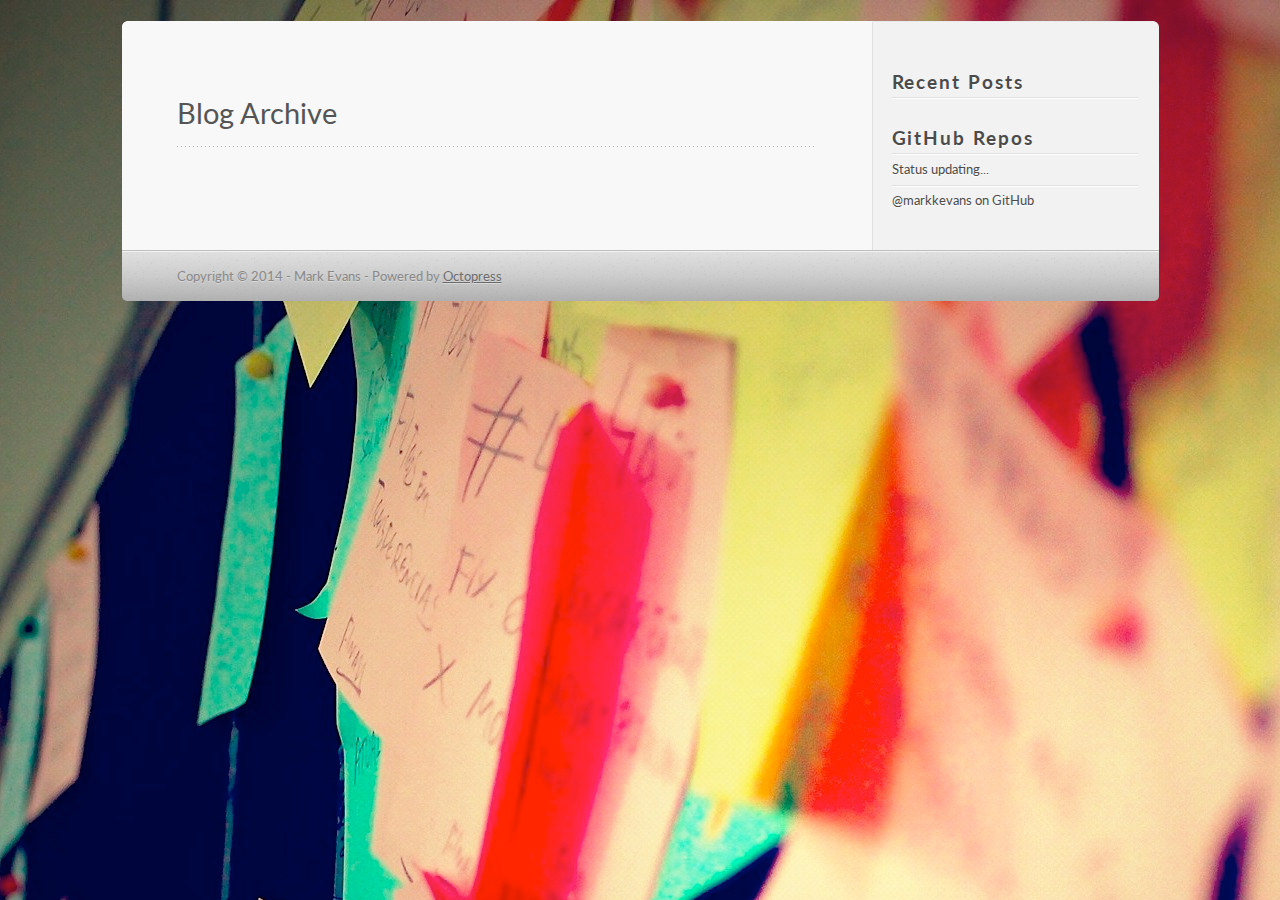
==== commit 24f61851: "Site updated at 2014-02-24 21:14:31 UTC" ====
--- a/archives/index.html
+++ b/archives/index.html
@@ -5,11 +5,11 @@
 <!--[if (gt IE 8)|(gt IEMobile 7)|!(IEMobile)|!(IE)]><!--><html class="no-js" lang="en"><!--<![endif]-->
 <head>
   <meta charset="utf-8">
-  <title>Blog Archive - My Octopress Blog</title>
-  <meta name="author" content="Your Name">
+  <title>Blog Archive - Mark Evans</title>
+  <meta name="author" content="Mark Evans">
 
   
-  <meta name="description" content=" Blog Archive Recent Posts ">
+  <meta name="description" content="Blog Archive Recent Posts GitHub Repos Status updating... @markkevans on GitHub $(document).ready(function(){ if (!window.jXHR){ var jxhr = document &hellip;">
   
 
   <!-- http://t.co/dKP3o1e -->
@@ -21,7 +21,7 @@
   <link rel="canonical" href="http://www.markkevans.com/archives">
   <link href="/favicon.png" rel="icon">
   <link href="/stylesheets/screen.css" media="screen, projection" rel="stylesheet" type="text/css">
-  <link href="/atom.xml" rel="alternate" title="My Octopress Blog" type="application/atom+xml">
+  <link href="/atom.xml" rel="alternate" title="Mark Evans" type="application/atom+xml">
   <script src="/javascripts/modernizr-2.0.js"></script>
   <script src="//ajax.googleapis.com/ajax/libs/jquery/1.9.1/jquery.min.js"></script>
   <script>!window.jQuery && document.write(unescape('%3Cscript src="./javascripts/lib/jquery.min.js"%3E%3C/script%3E'))</script>
@@ -87,6 +87,35 @@
   </ul>
 </section>
 
+<section>
+  <h1>GitHub Repos</h1>
+  <ul id="gh_repos">
+    <li class="loading">Status updating...</li>
+  </ul>
+  
+  <a href="https://github.com/markkevans">@markkevans</a> on GitHub
+  
+  <script type="text/javascript">
+    $(document).ready(function(){
+        if (!window.jXHR){
+            var jxhr = document.createElement('script');
+            jxhr.type = 'text/javascript';
+            jxhr.src = '/javascripts/libs/jXHR.js';
+            var s = document.getElementsByTagName('script')[0];
+            s.parentNode.insertBefore(jxhr, s);
+        }
+
+        github.showRepos({
+            user: 'markkevans',
+            count: 0,
+            skip_forks: true,
+            target: '#gh_repos'
+        });
+    });
+  </script>
+  <script src="/javascripts/github.js" type="text/javascript"> </script>
+</section>
+
 
 
 
@@ -98,7 +127,7 @@
     </div>
   </div>
   <footer role="contentinfo"><p>
-  Copyright &copy; 2014 - Your Name -
+  Copyright &copy; 2014 - Mark Evans -
   <span class="credit">Powered by <a href="http://octopress.org">Octopress</a></span>
 </p>
 
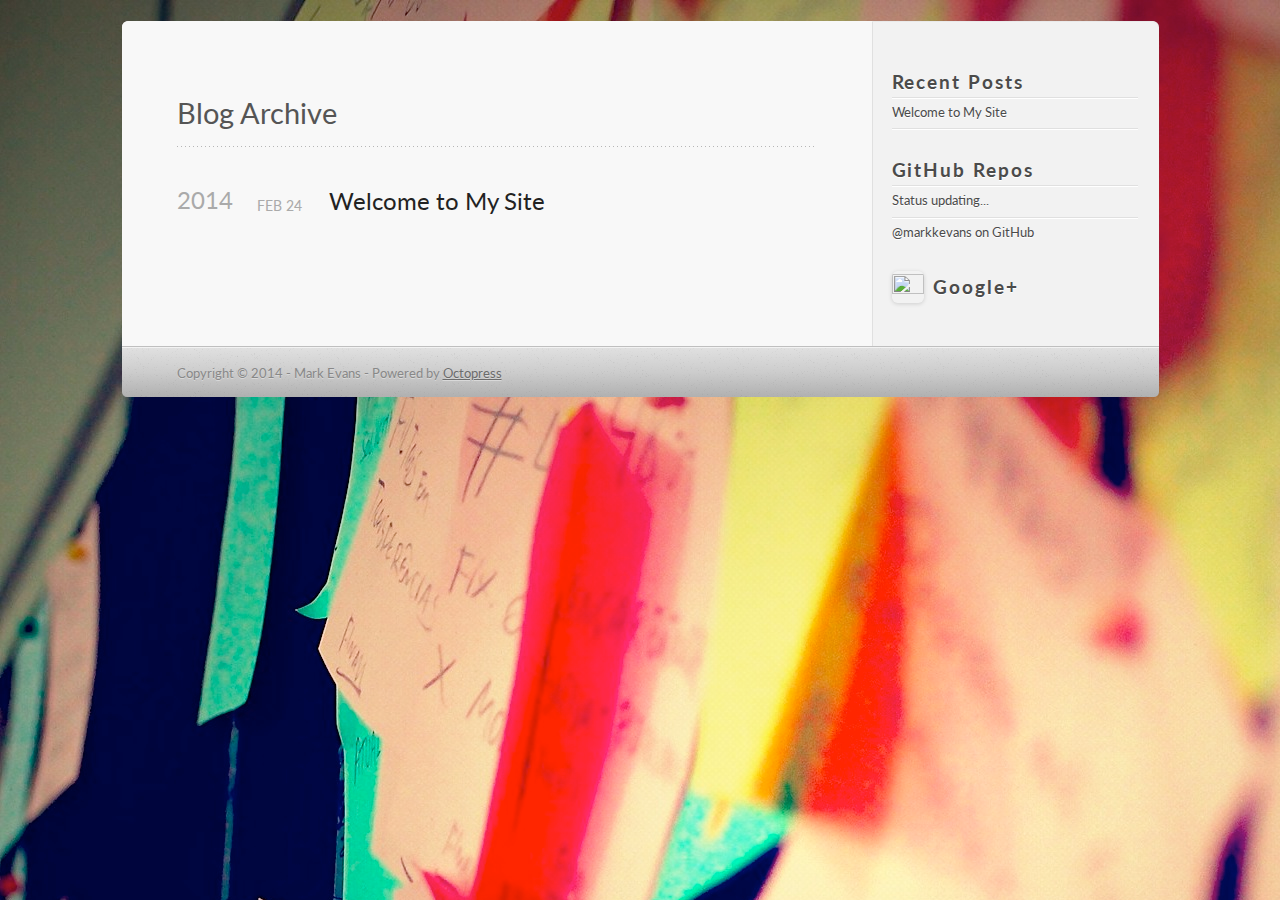
==== commit da58b473: "Site updated at 2014-02-24 21:22:55 UTC" ====
--- a/archives/index.html
+++ b/archives/index.html
@@ -9,7 +9,8 @@
   <meta name="author" content="Mark Evans">
 
   
-  <meta name="description" content="Blog Archive Recent Posts GitHub Repos Status updating... @markkevans on GitHub $(document).ready(function(){ if (!window.jXHR){ var jxhr = document &hellip;">
+  <meta name="description" content="Blog Archive 2014 Welcome to My Site
+Feb 24 2014 Recent Posts Welcome to My Site GitHub Repos Status updating... @markkevans on GitHub $(document). &hellip;">
   
 
   <!-- http://t.co/dKP3o1e -->
@@ -71,6 +72,19 @@
   
   <div id="blog-archives">
 
+
+
+  
+  <h2>2014</h2>
+
+<article>
+  
+<h1><a href="/blog/2014/02/24/welcome-to-my-site/">Welcome to My Site</a></h1>
+<time datetime="2014-02-24T21:16:21+00:00" pubdate><span class='month'>Feb</span> <span class='day'>24</span> <span class='year'>2014</span></time>
+
+
+</article>
+
 </div>
 
   
@@ -83,6 +97,10 @@
     <section>
   <h1>Recent Posts</h1>
   <ul id="recent_posts">
+    
+      <li class="post">
+        <a href="/blog/2014/02/24/welcome-to-my-site/">Welcome to My Site</a>
+      </li>
     
   </ul>
 </section>
@@ -118,6 +136,15 @@
 
 
 
+<section class="googleplus">
+  <h1>
+    <a href="https://plus.google.com/105303706917632509107?rel=author">
+      <img src="http://www.google.com/images/icons/ui/gprofile_button-32.png" width="32" height="32">
+      Google+
+    </a>
+  </h1>
+</section>
+
 
 
   
@@ -134,9 +161,30 @@
 </footer>
   
 
-
-
-
+<script type="text/javascript">
+      var disqus_shortname = 'markkevans';
+      
+        
+        var disqus_script = 'count.js';
+      
+    (function () {
+      var dsq = document.createElement('script'); dsq.type = 'text/javascript'; dsq.async = true;
+      dsq.src = 'http://' + disqus_shortname + '.disqus.com/' + disqus_script;
+      (document.getElementsByTagName('head')[0] || document.getElementsByTagName('body')[0]).appendChild(dsq);
+    }());
+</script>
+
+
+
+
+
+  <script type="text/javascript">
+    (function() {
+      var script = document.createElement('script'); script.type = 'text/javascript'; script.async = true;
+      script.src = 'https://apis.google.com/js/plusone.js';
+      var s = document.getElementsByTagName('script')[0]; s.parentNode.insertBefore(script, s);
+    })();
+  </script>
 
 
 
